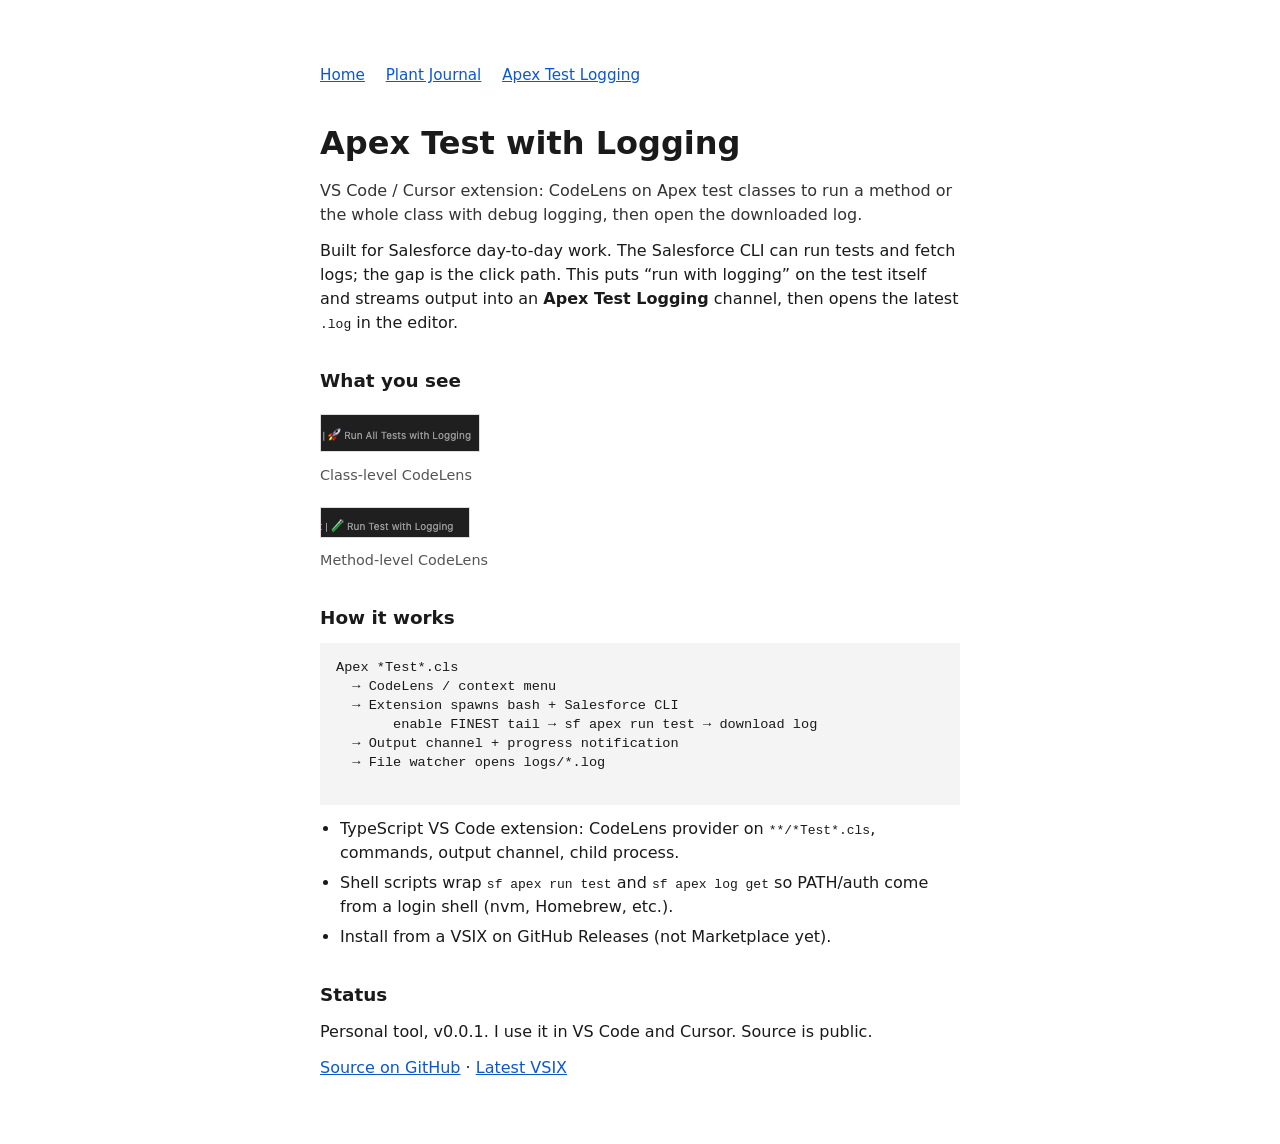
==== apex-test-logging.html @ 3c648dbb "Add the Apex Test Logging project page and homepage listing." ====
<!DOCTYPE html>
<html lang="en">
  <head>
    <meta charset="utf-8" />
    <meta name="viewport" content="width=device-width, initial-scale=1" />
    <title>Apex Test with Logging — Steven Workman</title>
    <link rel="stylesheet" href="styles.css" />
  </head>
  <body>
    <nav>
      <a href="index.html">Home</a>
      <a href="plant-journal.html">Plant Journal</a>
      <a href="apex-test-logging.html">Apex Test Logging</a>
    </nav>

    <h1>Apex Test with Logging</h1>
    <p class="lede">
      VS Code / Cursor extension: CodeLens on Apex test classes to run a method
      or the whole class with debug logging, then open the downloaded log.
    </p>
    <p>
      Built for Salesforce day-to-day work. The Salesforce CLI can run tests and
      fetch logs; the gap is the click path. This puts “run with logging” on the
      test itself and streams output into an <strong>Apex Test Logging</strong>
      channel, then opens the latest <code>.log</code> in the editor.
    </p>

    <h2>What you see</h2>
    <figure>
      <img
        src="images/apex-test-logging/runAllTests.png"
        alt="CodeLens above an Apex test class: Run All Tests with Logging"
      />
      <figcaption>Class-level CodeLens</figcaption>
    </figure>
    <figure>
      <img
        src="images/apex-test-logging/runTest.png"
        alt="CodeLens above an @isTest method: Run Test with Logging"
      />
      <figcaption>Method-level CodeLens</figcaption>
    </figure>

    <h2>How it works</h2>
    <pre>
Apex *Test*.cls
  → CodeLens / context menu
  → Extension spawns bash + Salesforce CLI
       enable FINEST tail → sf apex run test → download log
  → Output channel + progress notification
  → File watcher opens logs/*.log
    </pre>
    <ul>
      <li>
        TypeScript VS Code extension: CodeLens provider on
        <code>**/*Test*.cls</code>, commands, output channel, child process.
      </li>
      <li>
        Shell scripts wrap <code>sf apex run test</code> and
        <code>sf apex log get</code> so PATH/auth come from a login shell (nvm,
        Homebrew, etc.).
      </li>
      <li>
        Install from a VSIX on GitHub Releases (not Marketplace yet).
      </li>
    </ul>

    <h2>Status</h2>
    <p>
      Personal tool, v0.0.1. I use it in VS Code and Cursor. Source is public.
    </p>
    <p>
      <a href="https://github.com/workmanDX/apex-test-logging"
        >Source on GitHub</a
      >
      ·
      <a href="https://github.com/workmanDX/apex-test-logging/releases/latest"
        >Latest VSIX</a
      >
    </p>
  </body>
</html>
---- styles.css ----
body {
  font-family: system-ui, sans-serif;
  max-width: 40rem;
  margin: 4rem auto;
  padding: 0 1.5rem;
  line-height: 1.5;
  color: #1a1a1a;
}

nav {
  margin-bottom: 2rem;
  font-size: 0.95rem;
}

nav a {
  margin-right: 1rem;
}

h1 {
  margin-bottom: 0.25rem;
}

h2 {
  margin-top: 2rem;
  margin-bottom: 0.5rem;
  font-size: 1.15rem;
}

p,
ul,
pre {
  margin: 0.75rem 0;
}

ul {
  padding-left: 1.25rem;
}

li {
  margin: 0.35rem 0;
}

a {
  color: #0b57d0;
}

.lede {
  color: #333;
}

pre {
  background: #f4f4f4;
  padding: 0.9rem 1rem;
  overflow-x: auto;
  font-size: 0.85rem;
  line-height: 1.4;
}

figure {
  margin: 1.25rem 0;
}

figure img {
  max-width: 100%;
  height: auto;
  border: 1px solid #ddd;
}

figcaption {
  font-size: 0.9rem;
  color: #555;
  margin-top: 0.35rem;
}
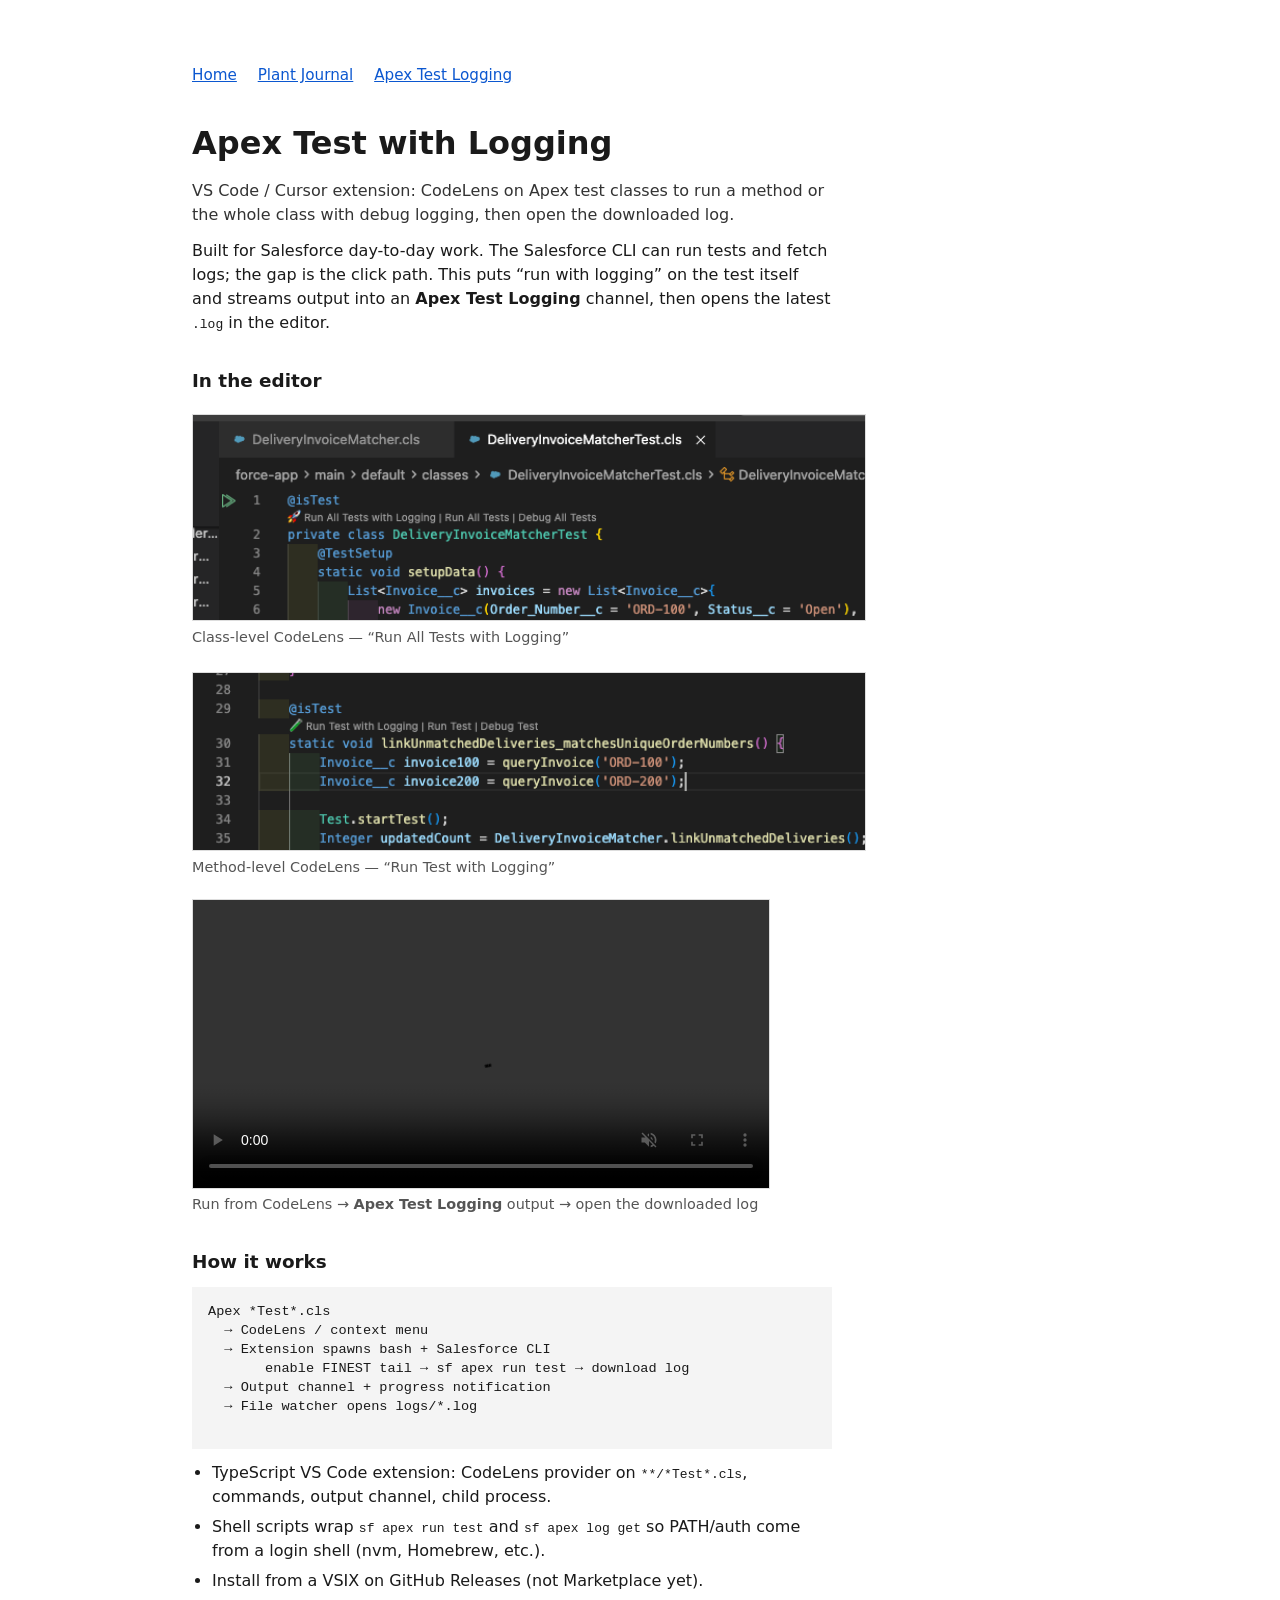
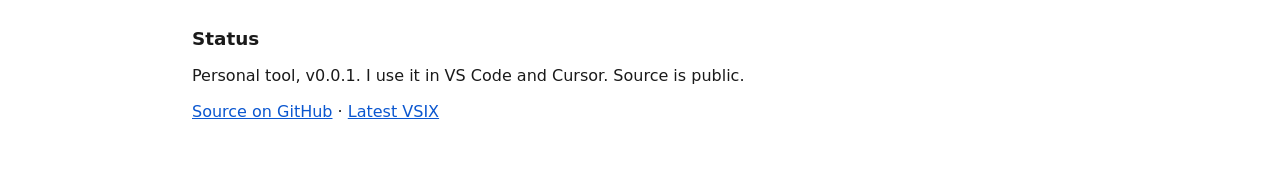
==== commit 9f909ced: "Add Plant Journal and Apex demo media to the case study pages." ====
--- a/apex-test-logging.html
+++ b/apex-test-logging.html
@@ -6,77 +6,93 @@
     <title>Apex Test with Logging — Steven Workman</title>
     <link rel="stylesheet" href="styles.css" />
   </head>
-  <body>
+  <body class="page-wide">
     <nav>
       <a href="index.html">Home</a>
       <a href="plant-journal.html">Plant Journal</a>
       <a href="apex-test-logging.html">Apex Test Logging</a>
     </nav>
 
-    <h1>Apex Test with Logging</h1>
-    <p class="lede">
-      VS Code / Cursor extension: CodeLens on Apex test classes to run a method
-      or the whole class with debug logging, then open the downloaded log.
-    </p>
-    <p>
-      Built for Salesforce day-to-day work. The Salesforce CLI can run tests and
-      fetch logs; the gap is the click path. This puts “run with logging” on the
-      test itself and streams output into an <strong>Apex Test Logging</strong>
-      channel, then opens the latest <code>.log</code> in the editor.
-    </p>
+    <div class="prose">
+      <h1>Apex Test with Logging</h1>
+      <p class="lede">
+        VS Code / Cursor extension: CodeLens on Apex test classes to run a method
+        or the whole class with debug logging, then open the downloaded log.
+      </p>
+      <p>
+        Built for Salesforce day-to-day work. The Salesforce CLI can run tests and
+        fetch logs; the gap is the click path. This puts “run with logging” on the
+        test itself and streams output into an <strong>Apex Test Logging</strong>
+        channel, then opens the latest <code>.log</code> in the editor.
+      </p>
+    </div>
 
-    <h2>What you see</h2>
-    <figure>
-      <img
-        src="images/apex-test-logging/runAllTests.png"
-        alt="CodeLens above an Apex test class: Run All Tests with Logging"
-      />
-      <figcaption>Class-level CodeLens</figcaption>
-    </figure>
-    <figure>
-      <img
-        src="images/apex-test-logging/runTest.png"
-        alt="CodeLens above an @isTest method: Run Test with Logging"
-      />
-      <figcaption>Method-level CodeLens</figcaption>
+    <h2>In the editor</h2>
+    <div class="media-stack">
+      <figure class="ide-crop">
+        <img
+          src="images/apex-test-logging/run-all-tests.png"
+          alt="CodeLens above an Apex test class: Run All Tests with Logging"
+        />
+        <figcaption>Class-level CodeLens — “Run All Tests with Logging”</figcaption>
+      </figure>
+      <figure class="ide-crop">
+        <img
+          src="images/apex-test-logging/run-test-method.png"
+          alt="CodeLens above an @isTest method: Run Test with Logging"
+        />
+        <figcaption>Method-level CodeLens — “Run Test with Logging”</figcaption>
+      </figure>
+    </div>
+
+    <figure class="ide">
+      <video autoplay muted loop playsinline controls>
+        <source src="videos/apex-test-logging.mp4" type="video/mp4" />
+      </video>
+      <figcaption>
+        Run from CodeLens → <strong>Apex Test Logging</strong> output → open the
+        downloaded log
+      </figcaption>
     </figure>
 
-    <h2>How it works</h2>
-    <pre>
+    <div class="prose">
+      <h2>How it works</h2>
+      <pre>
 Apex *Test*.cls
   → CodeLens / context menu
   → Extension spawns bash + Salesforce CLI
        enable FINEST tail → sf apex run test → download log
   → Output channel + progress notification
   → File watcher opens logs/*.log
-    </pre>
-    <ul>
-      <li>
-        TypeScript VS Code extension: CodeLens provider on
-        <code>**/*Test*.cls</code>, commands, output channel, child process.
-      </li>
-      <li>
-        Shell scripts wrap <code>sf apex run test</code> and
-        <code>sf apex log get</code> so PATH/auth come from a login shell (nvm,
-        Homebrew, etc.).
-      </li>
-      <li>
-        Install from a VSIX on GitHub Releases (not Marketplace yet).
-      </li>
-    </ul>
+      </pre>
+      <ul>
+        <li>
+          TypeScript VS Code extension: CodeLens provider on
+          <code>**/*Test*.cls</code>, commands, output channel, child process.
+        </li>
+        <li>
+          Shell scripts wrap <code>sf apex run test</code> and
+          <code>sf apex log get</code> so PATH/auth come from a login shell (nvm,
+          Homebrew, etc.).
+        </li>
+        <li>
+          Install from a VSIX on GitHub Releases (not Marketplace yet).
+        </li>
+      </ul>
 
-    <h2>Status</h2>
-    <p>
-      Personal tool, v0.0.1. I use it in VS Code and Cursor. Source is public.
-    </p>
-    <p>
-      <a href="https://github.com/workmanDX/apex-test-logging"
-        >Source on GitHub</a
-      >
-      ·
-      <a href="https://github.com/workmanDX/apex-test-logging/releases/latest"
-        >Latest VSIX</a
-      >
-    </p>
+      <h2>Status</h2>
+      <p>
+        Personal tool, v0.0.1. I use it in VS Code and Cursor. Source is public.
+      </p>
+      <p>
+        <a href="https://github.com/workmanDX/apex-test-logging"
+          >Source on GitHub</a
+        >
+        ·
+        <a href="https://github.com/workmanDX/apex-test-logging/releases/latest"
+          >Latest VSIX</a
+        >
+      </p>
+    </div>
   </body>
 </html>
--- a/styles.css
+++ b/styles.css
@@ -5,6 +5,15 @@
   padding: 0 1.5rem;
   line-height: 1.5;
   color: #1a1a1a;
+}
+
+/* Wider column for IDE screenshots / desktop recordings */
+body.page-wide {
+  max-width: 56rem;
+}
+
+body.page-wide .prose {
+  max-width: 40rem;
 }
 
 nav {
@@ -24,6 +33,12 @@
   margin-top: 2rem;
   margin-bottom: 0.5rem;
   font-size: 1.15rem;
+}
+
+h3 {
+  margin-top: 1.5rem;
+  margin-bottom: 0.4rem;
+  font-size: 1.05rem;
 }
 
 p,
@@ -60,10 +75,71 @@
   margin: 1.25rem 0;
 }
 
-figure img {
+figure img,
+figure video {
   max-width: 100%;
   height: auto;
   border: 1px solid #ddd;
+  display: block;
+  background: #111;
+}
+
+figure.ide {
+  max-width: 36rem;
+}
+
+figure.ide img,
+figure.ide video {
+  width: 100%;
+  background: #1e1e1e;
+}
+
+/* CodeLens crops: large enough to read, not stretched full page */
+figure.ide-crop {
+  max-width: 42rem;
+}
+
+figure.ide-crop img {
+  width: 100%;
+  background: #1e1e1e;
+}
+
+figure.phone {
+  max-width: 18rem;
+}
+
+.media-grid {
+  display: grid;
+  grid-template-columns: repeat(auto-fit, minmax(11rem, 1fr));
+  gap: 1rem;
+  margin: 1.25rem 0;
+}
+
+.media-grid figure {
+  margin: 0;
+  max-width: none;
+}
+
+.media-stack {
+  display: flex;
+  flex-direction: column;
+  gap: 1.5rem;
+  margin: 1.25rem 0;
+}
+
+.media-stack figure {
+  margin: 0;
+}
+
+.media-row {
+  display: flex;
+  flex-wrap: wrap;
+  gap: 1rem;
+  margin: 1.25rem 0;
+}
+
+.media-row figure.phone {
+  margin: 0;
 }
 
 figcaption {
